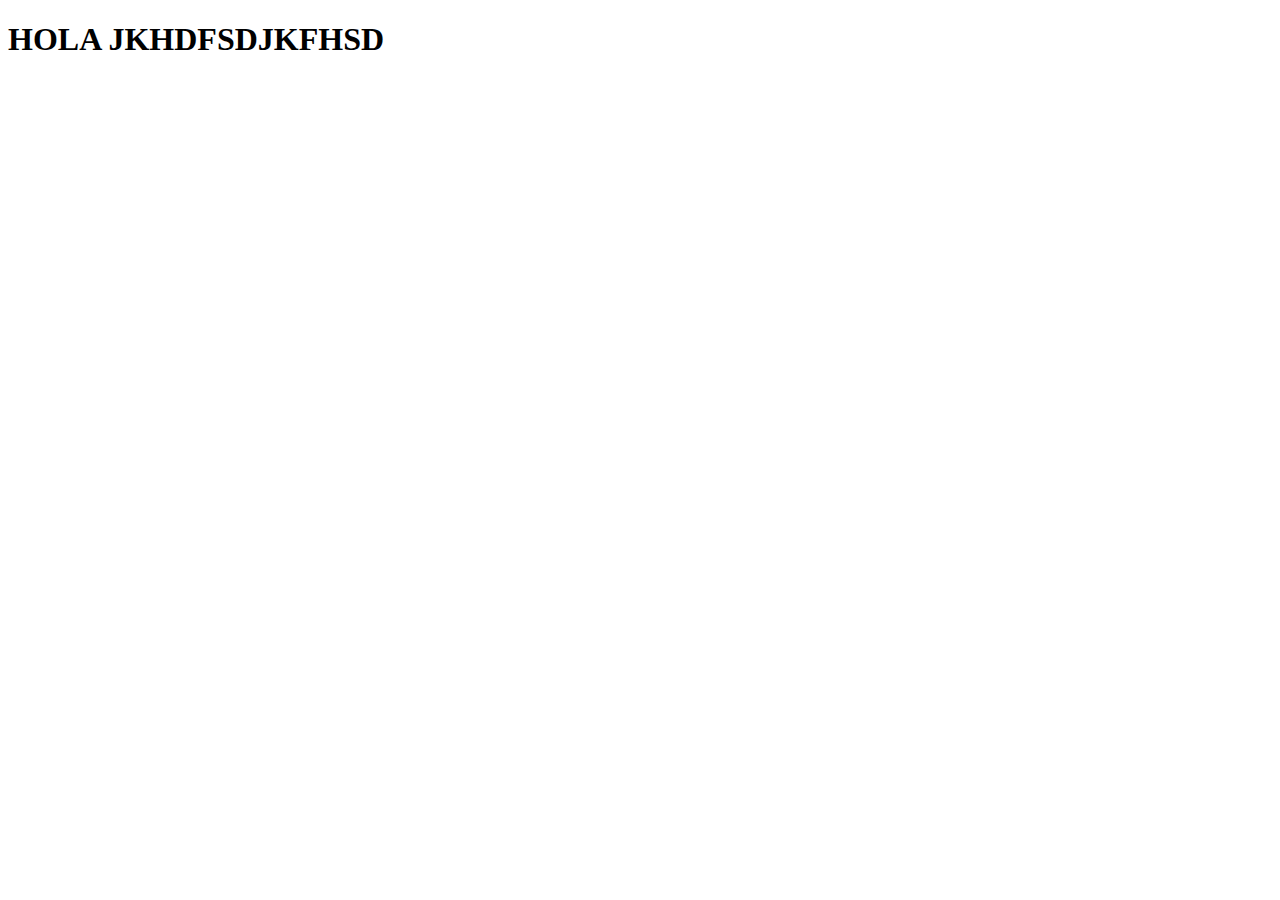
==== index.html @ 94cefe0e "Update and rename README.md to index.html" ====
<!DOCTYPE html>
<html lang="en">

<head>
    <meta charset="UTF-8">
    <meta name="viewport" content="width=device-width, initial-scale=1.0">
    <title>Document</title>
</head>

<body>
    <h1>HOLA JKHDFSDJKFHSD</h1>
</body>

</html>
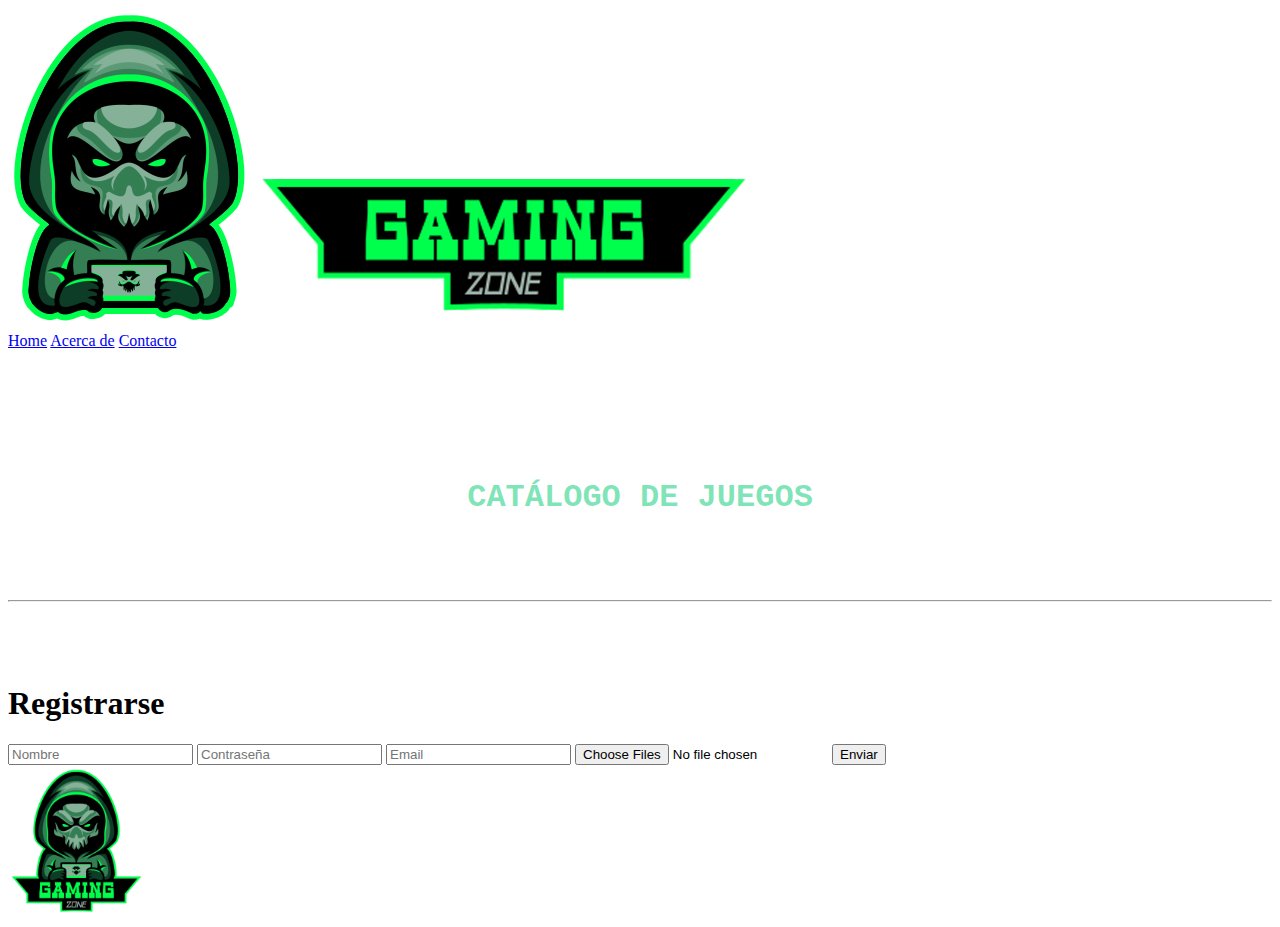
==== commit 84c82ae5: "agregado todo" ====
--- a/index.html
+++ b/index.html
@@ -1,14 +1,80 @@
 <!DOCTYPE html>
-<html lang="en">
+<html lang="es">
 
 <head>
-    <meta charset="UTF-8">
-    <meta name="viewport" content="width=device-width, initial-scale=1.0">
-    <title>Document</title>
+    <meta charset="UTF-8" />
+    <meta name="viewport" content="width=device-width, initial-scale=1.0" />
+    <link rel="stylesheet" href="./main/Main.css" />
+    <link rel="icon" href="./Main/images/favicon.ico" type="icon" />
+    <title>Trabajo Final</title>
 </head>
 
 <body>
-    <h1>HOLA JKHDFSDJKFHSD</h1>
+    <header>
+        <nav>
+            <div class="navLogos">
+                <img src="./Main/images/Logo.png" alt="Gaming Zone Logo" />
+                <img src="./Main/images/Texto.png" alt="Gaming Zone Texto" />
+            </div>
+            <div class="navLinks">
+                <a class="" href="#">Home</a>
+                <a href="#">Acerca de</a>
+                <a href="#">Contacto</a>
+            </div>
+        </nav>
+    </header>
+    <main>
+        <br /><br /><br /><br /><br /><br />
+        <h1 style="
+          text-align: center;
+          color: rgba(0, 201, 114, 0.5);
+          font-family: 'Courier New', Courier, monospace;
+        ">
+            CATÁLOGO DE JUEGOS
+        </h1>
+        <br /><br /><br />
+
+        <!-- CATALOGO DE JUEGOS -->
+
+        <div class="contenedor">
+            <div class="RevetriaMatias" onclick="location.href='../MatiasRevetria/AssassinsCreed.html';">
+                <!-- <a href="../MatiasRevetria/AssassinsCreed.html"> tuve que sacar perdon, tapaba el div de al lado (Marcelo)
+            <div class="titulo">
+              <h1>Assassins Creed Unity</h1>
+            </div>
+          </a> -->
+            </div>
+
+            <div class="alan-wake2" onclick="location.href='../alan-wake2/index.html';"></div>
+
+            <div class="hollow-knight" onclick="location.href='../walterame/gameInfo.html';"></div>
+
+            <div class="lol" onclick="location.href='../iWildGunsPage/index.html';"></div>
+        </div>
+
+        <hr />
+        <br /><br /><br />
+
+        <!-- FORMULARIO -->
+
+        <div id="error" style="color: rgb(2, 104, 70); text-align: center"></div>
+        <form id="form">
+            <h1>Registrarse</h1>
+
+            <input type="text" id="nombre" placeholder="Nombre" />
+            <input type="password" id="password" placeholder="Contraseña" />
+            <input type="email" id="email" placeholder="Email" />
+            <input type="file" multiple accept=".jpg, .png" />
+
+            <button type="submit" id="boton">Enviar</button>
+        </form>
+    </main>
+    <footer>
+        <a href="#">
+            <img src="./Main/images/LogoYtexto.png" alt="Gaming Zone Logo y Texto" height="150px" />
+        </a>
+    </footer>
+    <script src="./Main/Main.js"></script>
 </body>
 
-</html>
+</html>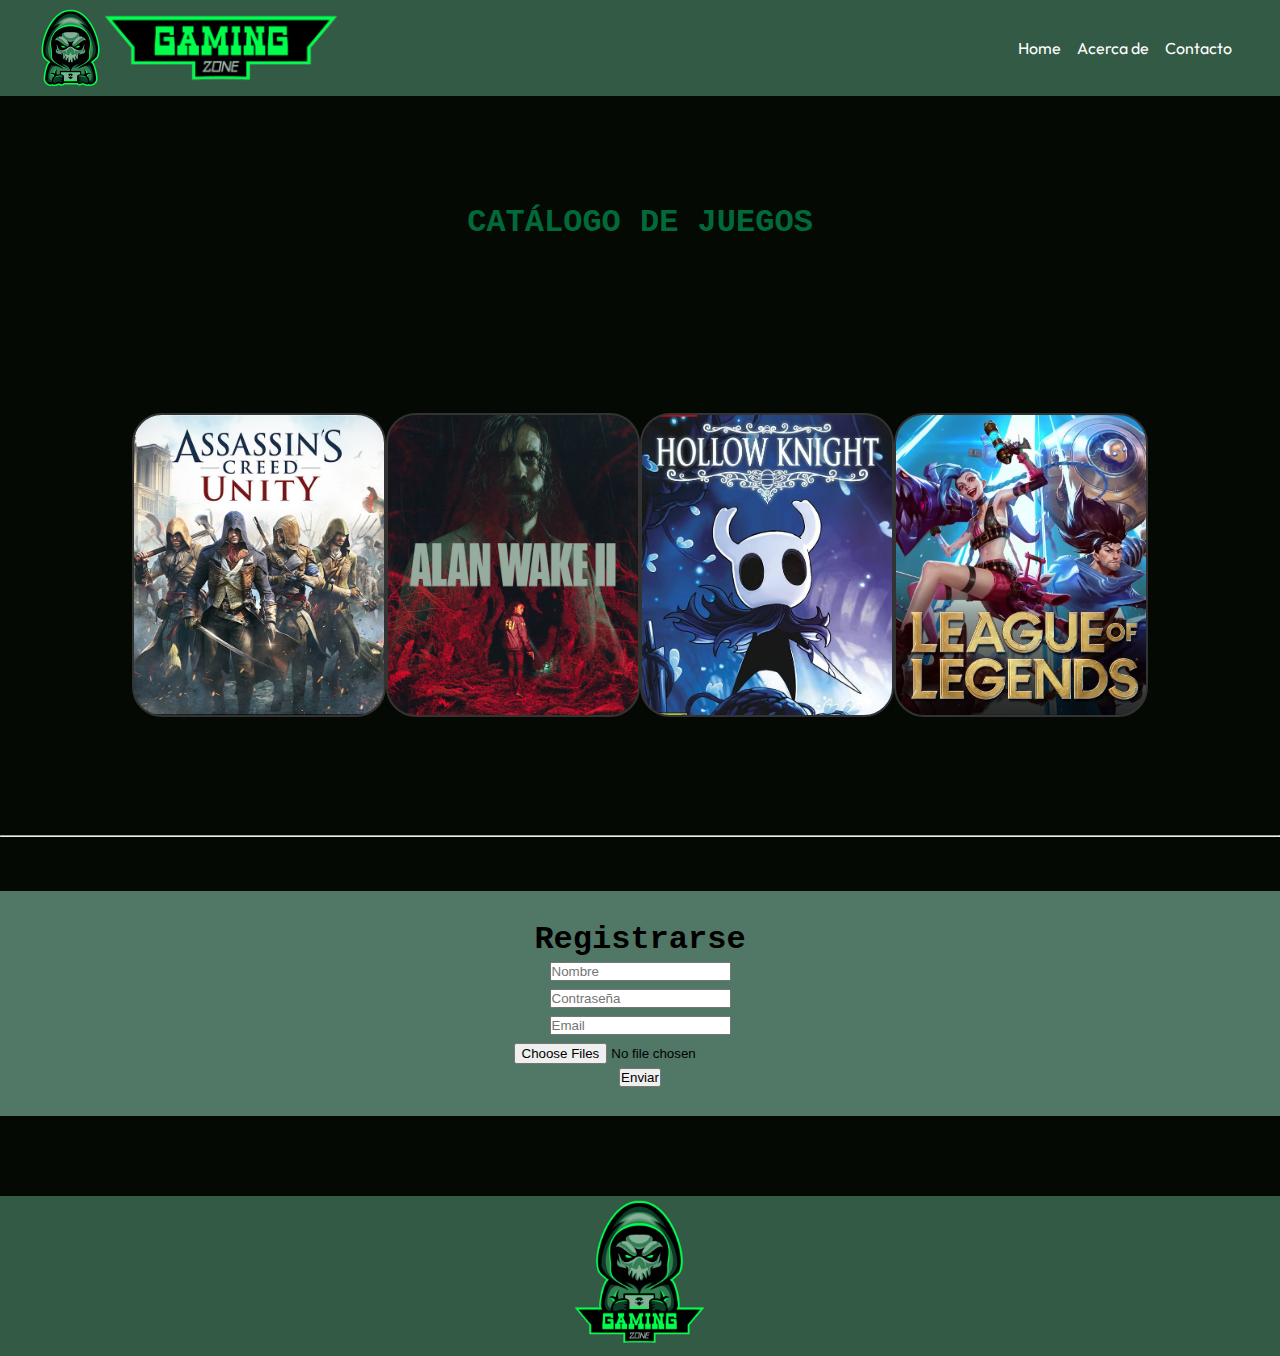
==== commit da4a236d: "." ====
--- a/index.html
+++ b/index.html
@@ -4,7 +4,7 @@
 <head>
     <meta charset="UTF-8" />
     <meta name="viewport" content="width=device-width, initial-scale=1.0" />
-    <link rel="stylesheet" href="./main/Main.css" />
+    <link rel="stylesheet" href="./Main/Main.css" />
     <link rel="icon" href="./Main/images/favicon.ico" type="icon" />
     <title>Trabajo Final</title>
 </head>
--- a/Main/Main.css
+++ b/Main/Main.css
@@ -0,0 +1,173 @@
+@import url("https://fonts.googleapis.com/css2?family=Outfit:wght@100..900&display=swap");
+
+* {
+  margin: 0;
+  padding: 0;
+}
+
+html {
+  /* font-size: 62.5%;  --- Lo pase a .contenedor para que no afecte a toda la pagina (Wally) */
+  box-sizing: border-box;
+}
+
+body {
+  background-color: rgb(4, 10, 3);
+}
+
+header {
+  width: 100%;
+}
+
+nav {
+  display: flex;
+  justify-content: space-between;
+  height: 6em;
+  background-color: rgb(51, 90, 69);
+  font-family: "Outfit", sans-serif;
+}
+
+.navLogos {
+  display: flex;
+  padding-left: 2em;
+  margin: 0.5em;
+}
+
+.navLinks {
+  display: flex;
+  align-items: center;
+  gap: 1em;
+  margin-right: 3em;
+}
+
+.navLinks a {
+  color: white;
+  text-decoration: none;
+}
+
+.navLinks a:hover {
+  color: rgb(0, 255, 0);
+}
+
+.contenedor {
+  display: flex;
+  flex-wrap: wrap;
+  justify-content: center;
+  align-items: center;
+  min-height: 60vh;
+  font-size: 62.5%;
+}
+
+.RevetriaMatias {
+  width: 25em;
+  height: 30em;
+  border-radius: 3em;
+  border: 2px solid #333;
+  color: black;
+  background-image: url(images/acu1.jpg);
+  background-size: cover;
+  background-position: center;
+  background-repeat: no-repeat;
+  overflow: hidden;
+}
+
+.alan-wake2 {
+  width: 25em;
+  height: 30em;
+  border-radius: 3em;
+  border: 2px solid #333;
+  color: black;
+  background-image: url(images/alan-wake2.jpg);
+  background-size: cover;
+  background-position: center;
+  background-repeat: no-repeat;
+}
+
+.hollow-knight {
+  width: 25em;
+  height: 30em;
+  border-radius: 3em;
+  border: 2px solid #333;
+  color: black;
+  background-image: url(images/hollow-knight.jpg);
+  background-size: cover;
+  background-position: center;
+  background-repeat: no-repeat;
+}
+
+.lol {
+  width: 25em;
+  height: 30em;
+  border-radius: 3em;
+  border: 2px solid #333;
+  color: black;
+  background-image: url(images/lol.jpg);
+  background-size: cover;
+  background-position: center;
+  background-repeat: no-repeat;
+}
+
+.RevetriaMatias .titulo {
+  position: absolute;
+  top: 45%;
+  left: 50%;
+  font-size: 6.5px;
+  transform: translate(-50%);
+  border-radius: 5em;
+  backdrop-filter: blur(20px);
+  color: #fff;
+  cursor: pointer;
+}
+
+.RevetriaMatias .titulo a {
+  text-decoration: none;
+  color: #fff;
+}
+
+.RevetriaMatias:hover {
+  transform: scale(1.5);
+}
+
+.alan-wake2:hover {
+  transform: scale(1.5);
+}
+
+.hollow-knight:hover {
+  transform: scale(1.5);
+}
+
+.lol:hover {
+  transform: scale(1.5);
+}
+
+footer {
+  display: flex;
+  justify-content: center;
+  height: 10em;
+  background-color: rgb(51, 90, 69);
+  margin-top: 5em;
+}
+
+@media (max-width: 1250px) {
+  .navLogos {
+    padding-left: 0em;
+    margin: 1.5em;
+  }
+  .navLinks {
+    margin-right: 1em;
+  }
+}
+
+form {
+  display: flex;
+  flex-direction: column;
+  justify-content: center;
+  align-items: center;
+  height: 165px;
+  background-color: #517866;
+  padding: 30px;
+  font-family: "Courier New", Courier, monospace;
+}
+
+form input {
+  margin: 4px auto;
+}
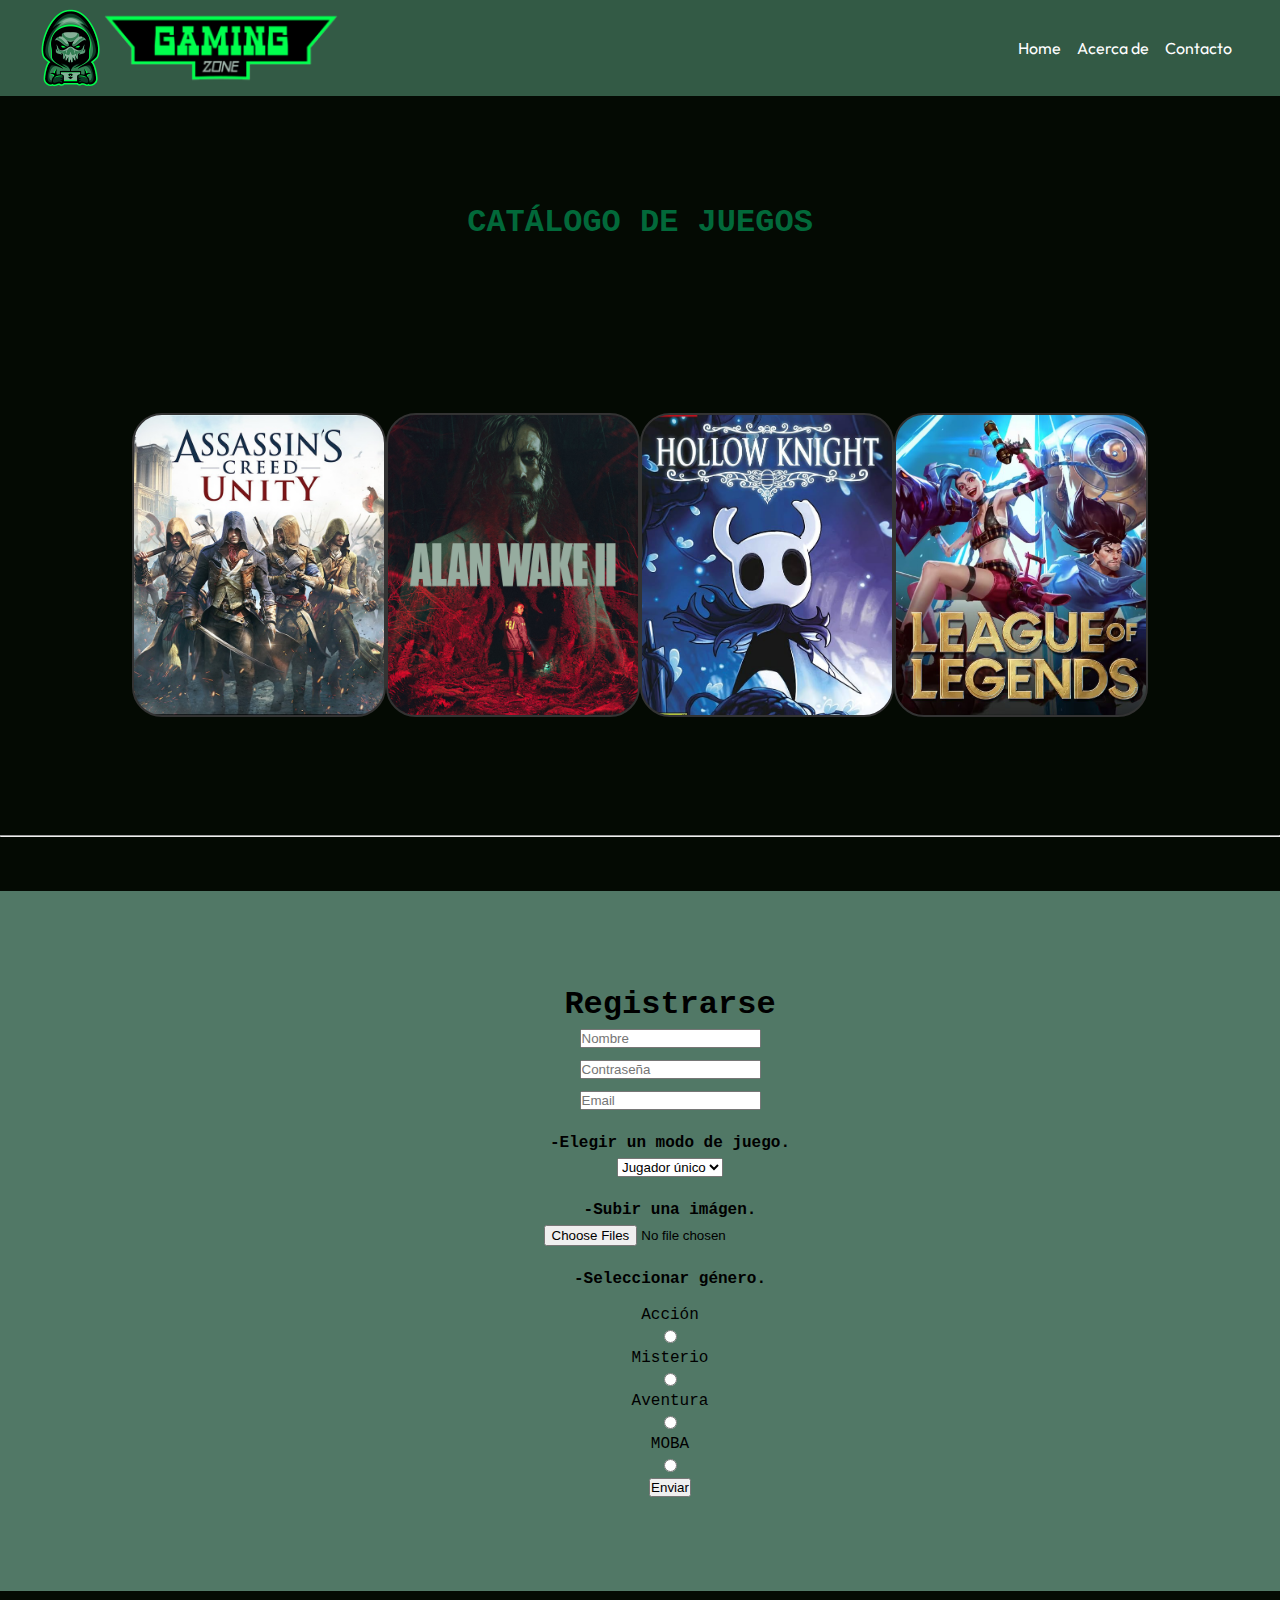
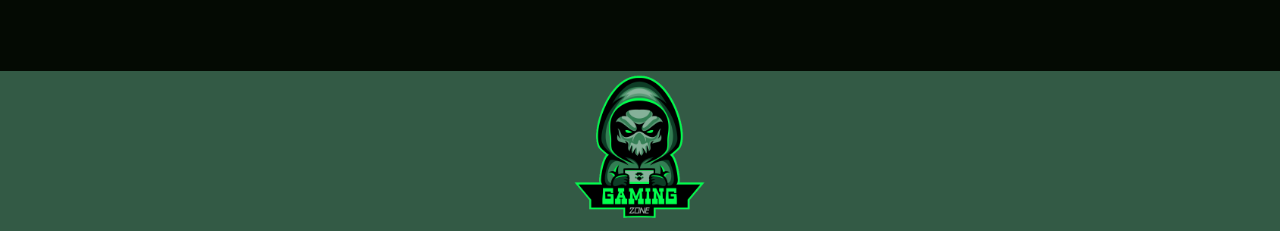
==== commit 62eea43a: ".." ====
--- a/index.html
+++ b/index.html
@@ -5,7 +5,7 @@
     <meta charset="UTF-8" />
     <meta name="viewport" content="width=device-width, initial-scale=1.0" />
     <link rel="stylesheet" href="./Main/Main.css" />
-    <link rel="icon" href="./Main/images/favicon.ico" type="icon" />
+    <link rel="icon" href="./Main/images/favicon.ico" type="image/ico" />
     <title>Trabajo Final</title>
 </head>
 
@@ -25,7 +25,7 @@
     </header>
     <main>
         <br /><br /><br /><br /><br /><br />
-        <h1 style="
+        <h1 id="h1-catalogo" style="
           text-align: center;
           color: rgba(0, 201, 114, 0.5);
           font-family: 'Courier New', Courier, monospace;
@@ -37,7 +37,7 @@
         <!-- CATALOGO DE JUEGOS -->
 
         <div class="contenedor">
-            <div class="RevetriaMatias" onclick="location.href='../MatiasRevetria/AssassinsCreed.html';">
+            <div class="RevetriaMatias" onclick="location.href='./MatiasRevetria/AssassinsCreed.html';">
                 <!-- <a href="../MatiasRevetria/AssassinsCreed.html"> tuve que sacar perdon, tapaba el div de al lado (Marcelo)
             <div class="titulo">
               <h1>Assassins Creed Unity</h1>
@@ -45,11 +45,11 @@
           </a> -->
             </div>
 
-            <div class="alan-wake2" onclick="location.href='../alan-wake2/index.html';"></div>
+            <div class="alan-wake2" onclick="location.href='./alan-wake2/index.html';"></div>
 
-            <div class="hollow-knight" onclick="location.href='../walterame/gameInfo.html';"></div>
+            <div class="hollow-knight" onclick="location.href='./walterame/gameInfo.html';"></div>
 
-            <div class="lol" onclick="location.href='../iWildGunsPage/index.html';"></div>
+            <div class="lol" onclick="location.href='./iWildGunsPage/index.html';"></div>
         </div>
 
         <hr />
@@ -64,14 +64,32 @@
             <input type="text" id="nombre" placeholder="Nombre" />
             <input type="password" id="password" placeholder="Contraseña" />
             <input type="email" id="email" placeholder="Email" />
-            <input type="file" multiple accept=".jpg, .png" />
+            <br>
+            <label for="modo-juego"><b>-Elegir un modo de juego.</b></label>
+            <select id="modo-juego">
+                <option value="jugador-unico">Jugador único</option>
+                <option value="multijugador">Multijugador</option>
+            </select>
+            <br>
+            <label for="archivo"><b>-Subir una imágen.</b></label>
+            <input type="file" multiple accept=".jpg, .png" id="archivo" />
+            <br>
+            <p><b>-Seleccionar género.</b></p> <br>
+            <label for="accion">Acción</label>
+            <input type="radio" id="accion" name="genero">
+            <label for="misterio">Misterio</label>
+            <input type="radio" id="misterio" name="genero">
+            <label for="aventura">Aventura</label>
+            <input type="radio" id="aventura" name="genero">
+            <label for="moba">MOBA</label>
+            <input type="radio" id="moba" name="genero">
 
             <button type="submit" id="boton">Enviar</button>
         </form>
     </main>
     <footer>
         <a href="#">
-            <img src="./Main/images/LogoYtexto.png" alt="Gaming Zone Logo y Texto" height="150px" />
+            <img src="./Main/images/LogoYtexto.png" alt="Gaming Zone Logo y Texto" height="150" />
         </a>
     </footer>
     <script src="./Main/Main.js"></script>
--- a/Main/Main.css
+++ b/Main/Main.css
@@ -37,6 +37,8 @@
   align-items: center;
   gap: 1em;
   margin-right: 3em;
+
+  white-space: nowrap;
 }
 
 .navLinks a {
@@ -162,12 +164,14 @@
   flex-direction: column;
   justify-content: center;
   align-items: center;
-  height: 165px;
+  height: 40em;
   background-color: #517866;
   padding: 30px;
   font-family: "Courier New", Courier, monospace;
+  width: 100%;
 }
 
-form input {
-  margin: 4px auto;
+form input,
+form select {
+  margin: 6px auto;
 }
